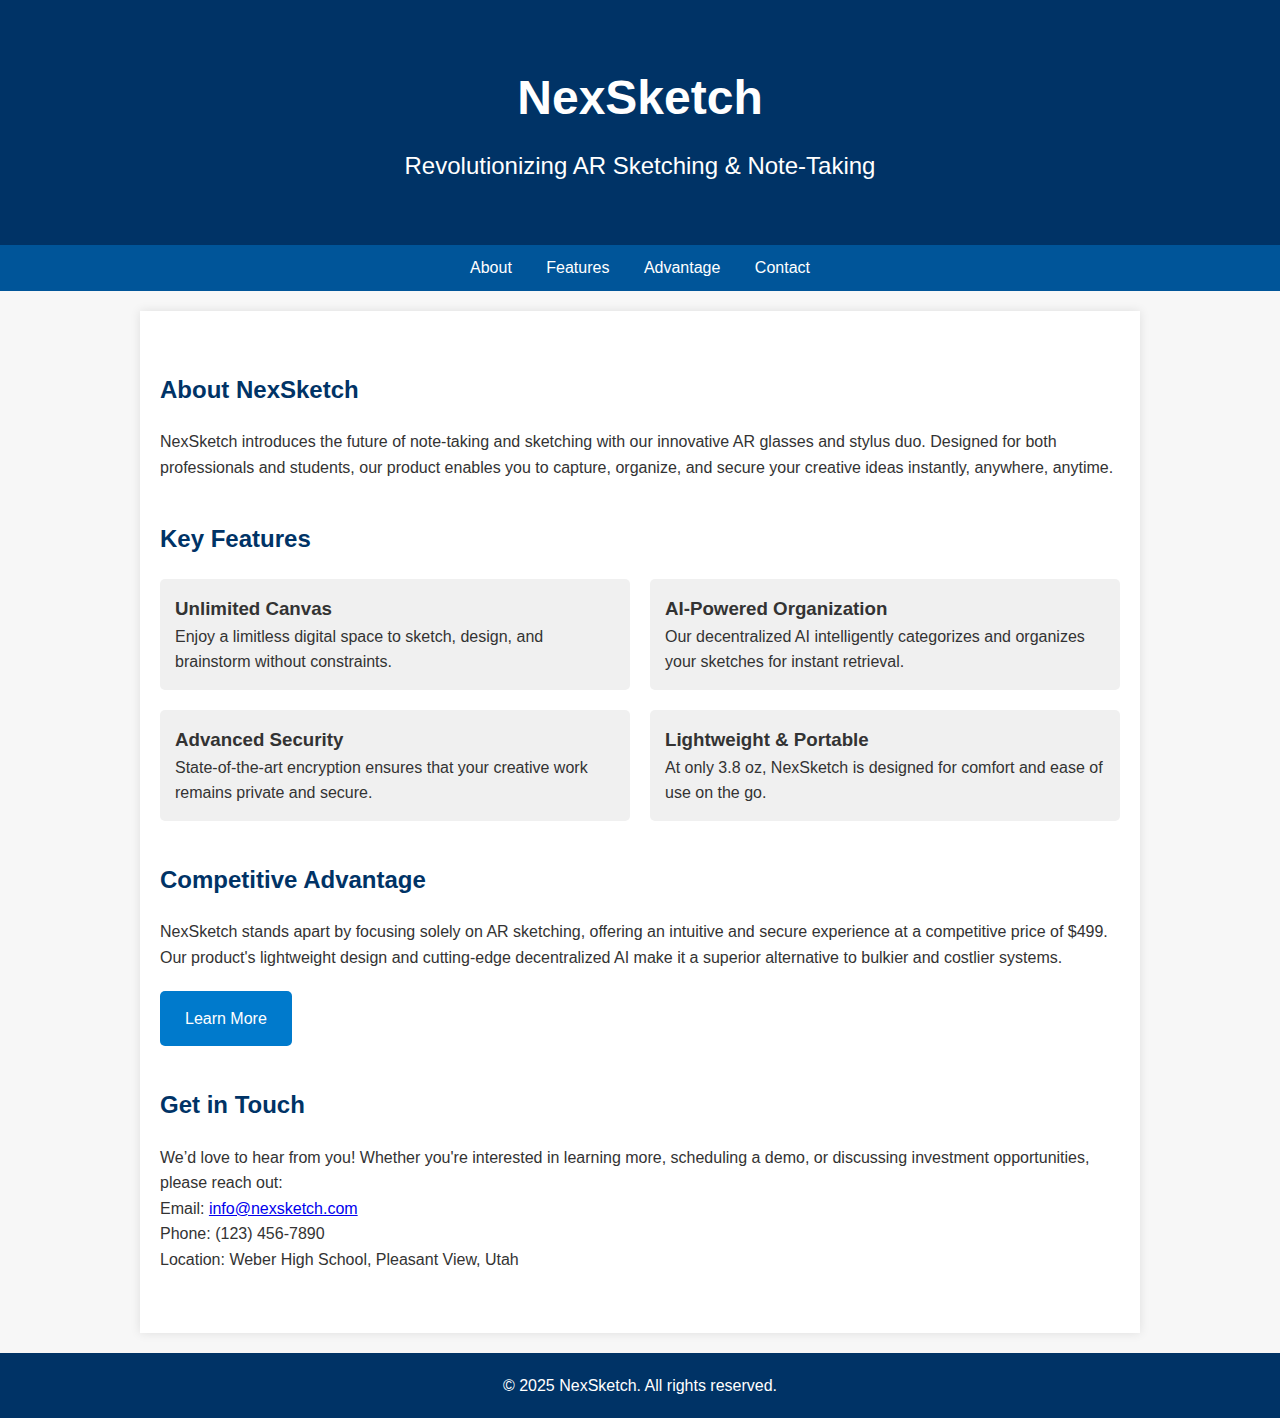
==== NexSketch.html @ df4b5c9f "Create NexSketch.html" ====
<!DOCTYPE html>
<html lang="en">
<head>
  <meta charset="UTF-8">
  <meta name="viewport" content="width=device-width, initial-scale=1">
  <title>NexSketch - Revolutionizing AR Sketching</title>
  <style>
    /* Basic Reset */
    * {
      margin: 0;
      padding: 0;
      box-sizing: border-box;
    }
    body {
      font-family: Arial, sans-serif;
      background: #f7f7f7;
      color: #333;
      line-height: 1.6;
    }
    header {
      background: #003366;
      color: #fff;
      padding: 60px 20px;
      text-align: center;
    }
    header h1 {
      font-size: 3em;
    }
    header p {
      font-size: 1.5em;
      margin-top: 10px;
    }
    nav {
      background: #005599;
      padding: 10px 0;
      text-align: center;
    }
    nav a {
      color: #fff;
      text-decoration: none;
      margin: 0 15px;
      font-size: 1em;
    }
    .container {
      max-width: 1000px;
      margin: 20px auto;
      background: #fff;
      padding: 20px;
      box-shadow: 0 0 10px rgba(0,0,0,0.1);
    }
    section {
      margin: 40px 0;
    }
    h2 {
      color: #003366;
      margin-bottom: 20px;
    }
    .features {
      display: flex;
      flex-wrap: wrap;
      gap: 20px;
    }
    .feature {
      flex: 1 1 calc(50% - 20px);
      background: #f0f0f0;
      padding: 15px;
      border-radius: 5px;
    }
    .cta {
      background: #007acc;
      color: #fff;
      padding: 15px 25px;
      text-decoration: none;
      display: inline-block;
      border-radius: 5px;
      margin-top: 20px;
    }
    footer {
      background: #003366;
      color: #fff;
      text-align: center;
      padding: 20px;
    }
    @media (max-width: 600px) {
      .feature {
        flex: 1 1 100%;
      }
    }
  </style>
</head>
<body>
  <header>
    <h1>NexSketch</h1>
    <p>Revolutionizing AR Sketching &amp; Note-Taking</p>
  </header>
  
  <nav>
    <a href="#about">About</a>
    <a href="#features">Features</a>
    <a href="#advantage">Advantage</a>
    <a href="#contact">Contact</a>
  </nav>
  
  <div class="container">
    <!-- About Section -->
    <section id="about">
      <h2>About NexSketch</h2>
      <p>NexSketch introduces the future of note-taking and sketching with our innovative AR glasses and stylus duo. Designed for both professionals and students, our product enables you to capture, organize, and secure your creative ideas instantly, anywhere, anytime.</p>
    </section>
    
    <!-- Features Section -->
    <section id="features">
      <h2>Key Features</h2>
      <div class="features">
        <div class="feature">
          <h3>Unlimited Canvas</h3>
          <p>Enjoy a limitless digital space to sketch, design, and brainstorm without constraints.</p>
        </div>
        <div class="feature">
          <h3>AI-Powered Organization</h3>
          <p>Our decentralized AI intelligently categorizes and organizes your sketches for instant retrieval.</p>
        </div>
        <div class="feature">
          <h3>Advanced Security</h3>
          <p>State-of-the-art encryption ensures that your creative work remains private and secure.</p>
        </div>
        <div class="feature">
          <h3>Lightweight &amp; Portable</h3>
          <p>At only 3.8 oz, NexSketch is designed for comfort and ease of use on the go.</p>
        </div>
      </div>
    </section>
    
    <!-- Competitive Advantage Section -->
    <section id="advantage">
      <h2>Competitive Advantage</h2>
      <p>NexSketch stands apart by focusing solely on AR sketching, offering an intuitive and secure experience at a competitive price of $499. Our product's lightweight design and cutting-edge decentralized AI make it a superior alternative to bulkier and costlier systems.</p>
      <a class="cta" href="#contact">Learn More</a>
    </section>
    
    <!-- Contact Section -->
    <section id="contact">
      <h2>Get in Touch</h2>
      <p>We’d love to hear from you! Whether you're interested in learning more, scheduling a demo, or discussing investment opportunities, please reach out:</p>
      <p>Email: <a href="mailto:info@nexsketch.com">info@nexsketch.com</a></p>
      <p>Phone: (123) 456-7890</p>
      <p>Location: Weber High School, Pleasant View, Utah</p>
    </section>
  </div>
  
  <footer>
    <p>&copy; 2025 NexSketch. All rights reserved.</p>
  </footer>
</body>
</html>
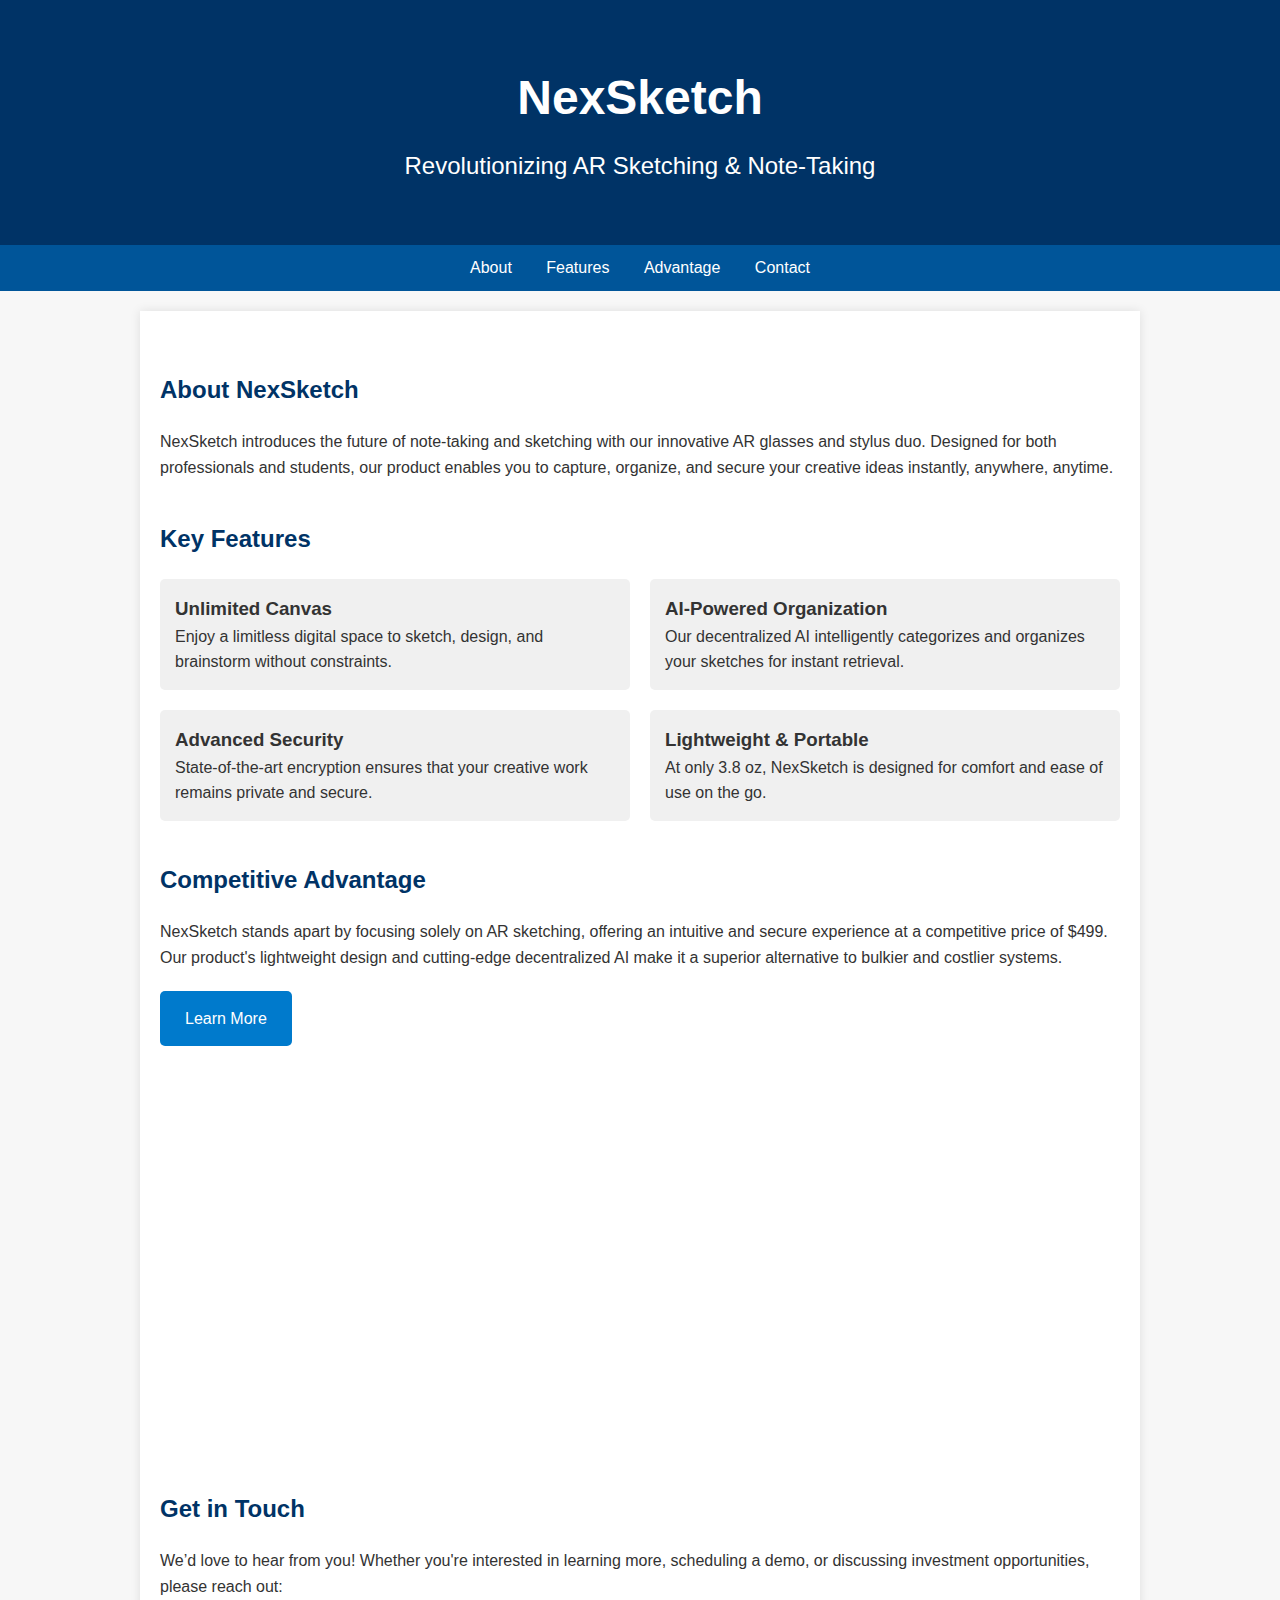
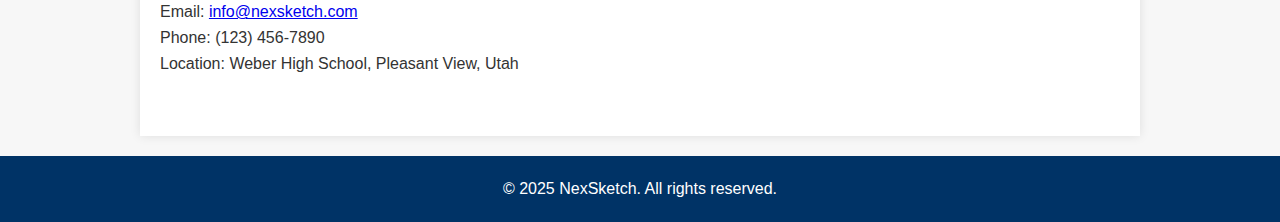
==== commit ca9d1e9f: "Update NexSketch.html" ====
--- a/NexSketch.html
+++ b/NexSketch.html
@@ -137,6 +137,7 @@
       <p>NexSketch stands apart by focusing solely on AR sketching, offering an intuitive and secure experience at a competitive price of $499. Our product's lightweight design and cutting-edge decentralized AI make it a superior alternative to bulkier and costlier systems.</p>
       <a class="cta" href="#contact">Learn More</a>
     </section>
+    <iframe src="https://trinket.io/embed/pygame/d3b7ebc9ac29" width="100%" height="356" frameborder="0" marginwidth="0" marginheight="0" allowfullscreen></iframe>
     
     <!-- Contact Section -->
     <section id="contact">
